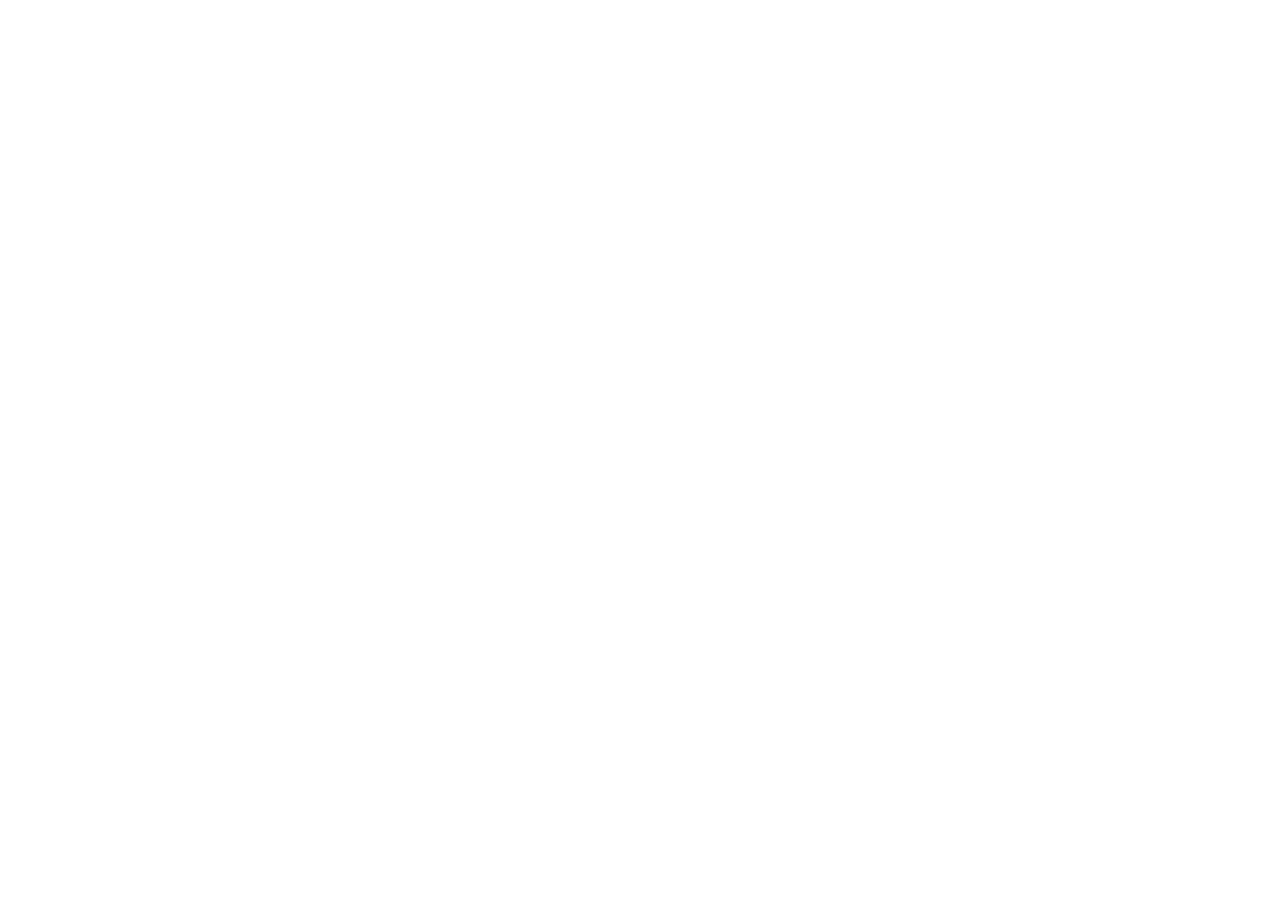
==== My first website/index.html @ 41c188d4 "plan component done" ====
<!DOCTYPE html>
<html lang="en">
<head>
    <meta charset="UTF-8">
    <meta http-equiv="X-UA-Compatible" content="IE=edge">
    <meta name="viewport" content="width=device-width, initial-scale=1.0">
    <title>Document</title>
    <link rel="preconnect" href="https://fonts.googleapis.com">
<link rel="preconnect" href="https://fonts.gstatic.com" crossorigin>
<link href="https://fonts.googleapis.com/css2?family=Inter:wght@400;700&display=swap" rel="stylesheet">
<link rel="stylesheet" href="css/normalise.css">
<link rel="stylesheet" href="css/styles.css">
</head>
<body>

   
</body>
</html>
---- My first website/css/normalise.css ----
/*! normalize.css v8.0.1 | MIT License | github.com/necolas/normalize.css */

/* Document
   ========================================================================== */

/**
 * 1. Correct the line height in all browsers.
 * 2. Prevent adjustments of font size after orientation changes in iOS.
 */

 html {
    line-height: 1.15; /* 1 */
    -webkit-text-size-adjust: 100%; /* 2 */
  }
  
  /* Sections
     ========================================================================== */
  
  /**
   * Remove the margin in all browsers.
   */
  
  body {
    margin: 0;
  }
  
  /**
   * Render the `main` element consistently in IE.
   */
  
  main {
    display: block;
  }
  
  /**
   * Correct the font size and margin on `h1` elements within `section` and
   * `article` contexts in Chrome, Firefox, and Safari.
   */
  
  h1 {
    font-size: 2em;
    margin: 0.67em 0;
  }
  
  /* Grouping content
     ========================================================================== */
  
  /**
   * 1. Add the correct box sizing in Firefox.
   * 2. Show the overflow in Edge and IE.
   */
  
  hr {
    box-sizing: content-box; /* 1 */
    height: 0; /* 1 */
    overflow: visible; /* 2 */
  }
  
  /**
   * 1. Correct the inheritance and scaling of font size in all browsers.
   * 2. Correct the odd `em` font sizing in all browsers.
   */
  
  pre {
    font-family: monospace, monospace; /* 1 */
    font-size: 1em; /* 2 */
  }
  
  /* Text-level semantics
     ========================================================================== */
  
  /**
   * Remove the gray background on active links in IE 10.
   */
  
  a {
    background-color: transparent;
  }
  
  /**
   * 1. Remove the bottom border in Chrome 57-
   * 2. Add the correct text decoration in Chrome, Edge, IE, Opera, and Safari.
   */
  
  abbr[title] {
    border-bottom: none; /* 1 */
    text-decoration: underline; /* 2 */
    text-decoration: underline dotted; /* 2 */
  }
  
  /**
   * Add the correct font weight in Chrome, Edge, and Safari.
   */
  
  b,
  strong {
    font-weight: bolder;
  }
  
  /**
   * 1. Correct the inheritance and scaling of font size in all browsers.
   * 2. Correct the odd `em` font sizing in all browsers.
   */
  
  code,
  kbd,
  samp {
    font-family: monospace, monospace; /* 1 */
    font-size: 1em; /* 2 */
  }
  
  /**
   * Add the correct font size in all browsers.
   */
  
  small {
    font-size: 80%;
  }
  
  /**
   * Prevent `sub` and `sup` elements from affecting the line height in
   * all browsers.
   */
  
  sub,
  sup {
    font-size: 75%;
    line-height: 0;
    position: relative;
    vertical-align: baseline;
  }
  
  sub {
    bottom: -0.25em;
  }
  
  sup {
    top: -0.5em;
  }
  
  /* Embedded content
     ========================================================================== */
  
  /**
   * Remove the border on images inside links in IE 10.
   */
  
  img {
    border-style: none;
  }
  
  /* Forms
     ========================================================================== */
  
  /**
   * 1. Change the font styles in all browsers.
   * 2. Remove the margin in Firefox and Safari.
   */
  
  button,
  input,
  optgroup,
  select,
  textarea {
    font-family: inherit; /* 1 */
    font-size: 100%; /* 1 */
    line-height: 1.15; /* 1 */
    margin: 0; /* 2 */
  }
  
  /**
   * Show the overflow in IE.
   * 1. Show the overflow in Edge.
   */
  
  button,
  input { /* 1 */
    overflow: visible;
  }
  
  /**
   * Remove the inheritance of text transform in Edge, Firefox, and IE.
   * 1. Remove the inheritance of text transform in Firefox.
   */
  
  button,
  select { /* 1 */
    text-transform: none;
  }
  
  /**
   * Correct the inability to style clickable types in iOS and Safari.
   */
  
  button,
  [type="button"],
  [type="reset"],
  [type="submit"] {
    -webkit-appearance: button;
  }
  
  /**
   * Remove the inner border and padding in Firefox.
   */
  
  button::-moz-focus-inner,
  [type="button"]::-moz-focus-inner,
  [type="reset"]::-moz-focus-inner,
  [type="submit"]::-moz-focus-inner {
    border-style: none;
    padding: 0;
  }
  
  /**
   * Restore the focus styles unset by the previous rule.
   */
  
  button:-moz-focusring,
  [type="button"]:-moz-focusring,
  [type="reset"]:-moz-focusring,
  [type="submit"]:-moz-focusring {
    outline: 1px dotted ButtonText;
  }
  
  /**
   * Correct the padding in Firefox.
   */
  
  fieldset {
    padding: 0.35em 0.75em 0.625em;
  }
  
  /**
   * 1. Correct the text wrapping in Edge and IE.
   * 2. Correct the color inheritance from `fieldset` elements in IE.
   * 3. Remove the padding so developers are not caught out when they zero out
   *    `fieldset` elements in all browsers.
   */
  
  legend {
    box-sizing: border-box; /* 1 */
    color: inherit; /* 2 */
    display: table; /* 1 */
    max-width: 100%; /* 1 */
    padding: 0; /* 3 */
    white-space: normal; /* 1 */
  }
  
  /**
   * Add the correct vertical alignment in Chrome, Firefox, and Opera.
   */
  
  progress {
    vertical-align: baseline;
  }
  
  /**
   * Remove the default vertical scrollbar in IE 10+.
   */
  
  textarea {
    overflow: auto;
  }
  
  /**
   * 1. Add the correct box sizing in IE 10.
   * 2. Remove the padding in IE 10.
   */
  
  [type="checkbox"],
  [type="radio"] {
    box-sizing: border-box; /* 1 */
    padding: 0; /* 2 */
  }
  
  /**
   * Correct the cursor style of increment and decrement buttons in Chrome.
   */
  
  [type="number"]::-webkit-inner-spin-button,
  [type="number"]::-webkit-outer-spin-button {
    height: auto;
  }
  
  /**
   * 1. Correct the odd appearance in Chrome and Safari.
   * 2. Correct the outline style in Safari.
   */
  
  [type="search"] {
    -webkit-appearance: textfield; /* 1 */
    outline-offset: -2px; /* 2 */
  }
  
  /**
   * Remove the inner padding in Chrome and Safari on macOS.
   */
  
  [type="search"]::-webkit-search-decoration {
    -webkit-appearance: none;
  }
  
  /**
   * 1. Correct the inability to style clickable types in iOS and Safari.
   * 2. Change font properties to `inherit` in Safari.
   */
  
  ::-webkit-file-upload-button {
    -webkit-appearance: button; /* 1 */
    font: inherit; /* 2 */
  }
  
  /* Interactive
     ========================================================================== */
  
  /*
   * Add the correct display in Edge, IE 10+, and Firefox.
   */
  
  details {
    display: block;
  }
  
  /*
   * Add the correct display in all browsers.
   */
  
  summary {
    display: list-item;
  }
  
  /* Misc
     ========================================================================== */
  
  /**
   * Add the correct display in IE 10+.
   */
  
  template {
    display: none;
  }
  
  /**
   * Add the correct display in IE 10.
   */
  
  [hidden] {
    display: none;
  }
---- My first website/css/styles.css ----
/* DRY principal in coding 
Dont repeat yourself */
/* In object oriented css we seperate
structure from skin
- The skin includes color of the text and
background color 
- The structure includes the structural 
codes */

/* Step 1 define the colour pallete of this site. */
:root{
    --color-primary: #2584ff;
    --color-secondary: #00d9ff;
    --color-accent: #ff3400;
    --color-headings: #1b0760;
    --color-body: #918ca4;
    --color-border: #ccc;
    --border-radius: 30px;
}


/* we select all elements, and all elements which are inserted
after and before them, and we set the box-sizing to border box
*/
*, 
*::after, 
*::before {
box-sizing: border-box;
}

/* Step 2 define the typography of this site */
/* text colour, font-family, font-size 
of the body, heading elements */

html{
    /* 62.5% of 16px = 10px */
    font-size: 62.5%;
}

body{
    font-family: Inter, Arial, Helvetica, sans-serif;
    color: var(--color-body);
    font-size: 2.4rem;
    line-height: 1.5;
}

h1, h2, h3 {
    color: var(--color-headings);
    margin-bottom: 1rem;
}

h1{
    font-size: 7rem;
}

h2{
    font-size: 4rem;
}

h3{
    font-size: 3rem;
}

p{
    margin-top: 0;
}

/* we start building the website 
focusing on mobile, then we write 
media queries for 768px (tablets)
and then 1024px (desktop) */

/* Font-sizes are larger for mobile 
screens, and font sizes are smaller for 
tablet and desktop screens, 
(idea, here is as the screen gets larger, 
more content can fit in
so the font size gets smaller) */

@media screen and (min-width: 1024px){
body{
    font-size: 1.8rem;

}

h1{
    font-size: 8rem;
}

h2{
    font-size: 4rem;
}

h3{
    font-size: 2.4rem;
}
}

/* good thing,
 no one would ever have a problem if 
we reused these codes anywhere else */


/* Step 3 */
/* Complete a component of the site */
/* The links component */

a{
    text-decoration: none;
}

.link{
    color: var(--color-accent);
    text-transform: uppercase;
    font-size: 2rem;
    font-weight: bold;
    padding: .9rem;
    border-radius: 2rem;
}     

.link:hover{
    color: black;
    background-color: var(--color-accent);
    border-radius: 2rem;
    transition: 0.3s;
   padding: .9rem;

}

@media screen and (min-width:1024px) {
    .link{
        font-size: 1.5rem;
        
    }
}

/* Step 4 */
/* Focusing on another component */
/* the badge component */

/* in web development, see the smallest
thing you can build in the site, then 
start from there... */

/* what gives us the exact values for 
font sizes, padding, margin, is 
EXPERIMENTATION... JUST EXPERIMENT YOURSELF
AND FIND IT. THATS IT. */


/* this is the structure of the badge */
.badge{
    border-radius: 20px;
    padding: .5rem 2rem;
    font-weight: bold;
    white-space: nowrap;
    font-size: 2rem;
}

/* These are the skins */
.badge--primary{
    background: var(--color-primary);
    color: #fff;
}

.badge--secondary{
    background: var(--color-secondary);
    color: #fff;
}

.badge--small{
    font-size: 1.6rem;
    padding: .5rem 1.5rem;
}

/* this is the media query */
@media screen and (min-width: 1024px) {
    .badge{
        font-size: 1.5rem;

    }

    .badge--small{
        font-size: 1.2rem;
    }
}

/* step 5 List component */
/* - setting the list style to none, 
gets rid of the default bullet points */

/* - padding left we set to zero 
to get rid of the padding which all browsers 
are applied to by default */

.list{
    list-style: none;
    padding-left: 0;
    color: var(--color-headings);
}

/* this means, if we have a list item
inside the list--inline we want to display
it as inline-block, 
(if we set this to inline only 
we wont be able to give it margin) */
.list--inline .list__item{
    display: inline-block;
    margin-right: 2rem;
}

/* the list style image is used to replace
bullet point icons with images*/

/* just set the list style image to a 
image and then apply that class to the 
<ul> and all the decending <li> items 
will have that image as the bullet point */

/* we applied 3rem left padding bc, if we dont
apply it, the ticks are off the screen. */
.list--tick{
    list-style-image: url(../images/tick.svg);
    padding-left: 3rem;
}

/* should we change the padding or the 
margin?
experimenting is your friend paul. */
.list--tick .list__item{
padding-left: 0.5rem;
margin-bottom: 1rem;
}
 
/* you might not have a full plan 
of how you are going to make things 
work, when you start, but as you start
you want to put effort in solving, problms
which come across you. */

@media screen and (min-width: 1024px){
    .list--tick .list__item{
        padding-left: 0;
    }
}

/* step 6 icons */
.icon{
    width: 40px;
    height: 40px;
}

/* the fill property only applies to 
svg images*/
.icon--primary{
    fill: var(--color-primary);
}

/* spans are inline elements 
width and height property does not apply 
to inline elements.
so we change the display to 
inline-block */

/* for aligning the icon at the center 
we change the inline-block to inline-flex */

/* we use justify content for horizontal alignment */
/* we use the align items for vertical alignment */
.icon-container{
    background: #f3f9fa;
    width: 64px;
    height: 64px;
    border-radius: 100%;
    display: inline-flex;
    justify-content: center;
    align-items: center;
}


/* step 7 */
/* The Buttons */

/* Button Structure */
.btn{
    font-size: 1.8rem;
    font-weight: 600;
    text-transform: uppercase;
    margin: 1rem 0;
    padding: 2rem 3rem;
    border: 0;
    border-radius: 40px;
    white-space: nowrap;
    cursor: pointer;
    text-align: center;
}

/* button skin */
.btn--primary {
background: var(--color-primary);
color: #fff;
}

.btn--primary:hover{
    background: black;
    transition: 0.3s;
} 


/* button secondary and hover */
.btn--secondary{
    background: var(--color-secondary);
    color: #fff;
}

.btn--secondary:hover{
    background: black;
    transition: 0.3s;
} 

/* button accent and hover */
.btn--accent{
    background: var(--color-accent);
    color: #fff;
}

.btn--accent:hover{
    background: black;
    transition: 0.3s;
} 


/* button white and hover*/
.btn--white{
    background: #fff;
    color: var(--color-headings);
    border: solid 1px;
}

.btn--white:hover{
    background: black;
    color: #fff;
    transition: 0.3s;
} 

/* a block button is a button which takes up the 
entire width space of the screen */
.btn--block{
  width: 100%;
  display: inline-block;
}

@media screen and (min-width:1024px) {
    .btn {
        font-size: 1.5rem;
    }
}
 

/* step 8 */
/* input component */
/* we set the outline to zero, to remove the browser border 
on input elements. */
.input{
    padding: 1.5rem 3.5rem;
    border: 1px solid var(--color-headings);
    border-radius: 1px solid var(--border-radius);
    outline: 0;
    color: var(--color-headings);
    font-size: 2rem;
}

/* This is a special code for placeholders */
::placeholder{
    color: #cdcbd7;
}

/* we set display to flex, to make the 
input component grow and take all the available 
space */
.input-group{
    border: 1px solid var(--color-border);
    border-radius: var(--border-radius);
    display: flex;
}

/* This input component now is a flex item since 
we set the parent div to display flex. 
when we set the flex grow to 1 it means take all the 
available space */
.input-group .input{
    border: 0;
    flex-grow: 1;
    padding: 1.5rem 1rem;
}

.input-group .btn{
    margin: 4px;
}


@media screen and (min-width:1024px) {
    .input{
        font-size: 1.5rem;
    }
}

 /* Card */
 .card {
     border-radius: 7px;
     /* first two zeros are for horizontal and vertical offset, 20px is for blurring
     the shadow, 10px for spreading the shadow, and then we have the colour. */
     box-shadow: 0 0 20px 10px #f3f3f3;
     /* the point we gave the whole .card div the border radius, we made the corners 
     round.
     and the point we gave the .card__header div a background colour, it grew larger
     than its parent, .card div, so it lost the round corners.
     THAT IS CALLED OVERFLOW. 
     so we set the overflow to hidden. */
     overflow: hidden;

 }
  
 /* think of the component like a human. 
 it has the skelaton, the flesh. focus on the skelaton first
 come to flesh later. */

 .card__header, 
 .card__body{
     padding: 2rem 3rem;
 }

 .card--primary .card__header {
   background: var(--color-primary);
   color: #fff;
 }

 .card--secondary .card__header {
    background: var(--color-secondary);
    color: #fff;
  }
 
.card--secondary .badge--secondary {
   background: #02cdf1;
}

  /* Plans */
.plan__name{
    color: #fff;
    margin: 0;
    font-weight: 500;
    font-size: 2.4rem;
}

.plan__price{
    font-size: 6rem;
}

.plan__billing-cycle{
    font-size: 2.4rem;
    font-weight: 300;
    opacity: .8;
}

/* How the hell do anyone remember all these numbers???
well you dont need to remember them.
Just know what you are trying to build and in the chrome 
dev tools you can experiment and get the values which suits
you... */

.plan__description {
    font-size: 2rem;
    font-weight: 300;
    letter-spacing: 1px;
    display: block;
}

.plan .list__item {
    margin-bottom: 2rem;
}

.plan--popular 

/* Notice how we only changed the font-size for this media 
query. */


/*relative and absolute positioning*/
/*to move a decendent element with absolute potioning
the parent */
.plan--popular .card__header{
    position: relative;
}

/* before the card header of the plan popular */
.plan--popular .card__header::before {
    content: url(../images/popular.svg);
    width: 40px;
    /* img element is a inline element, so we change the display 
    to inline block */
    display: inline-block;
    position: absolute;
     /* with negative pixels here we are moving the popular image 
     upwards */
    top: -6px;
    /* take 5% width from the right 
    (take 5% from the whole width of the card)  */
    right: 5%;
}

@media screen and (min-width: 1024px) {
    .plan__name {
        font-size: 1.4rem;
    }

    .plan__price {
        font-size: 5rem;
    }

    .plan__billing-cycle {
        font-size: 1.6rem;
    }

    .plan__description {
        font-size: 1.7rem;
    } 
}

/* popular badge */
 /* the text the colours, the background
 colour can be set with html and css, but for anything 
 extra, we use images and svg images */

/* media component */
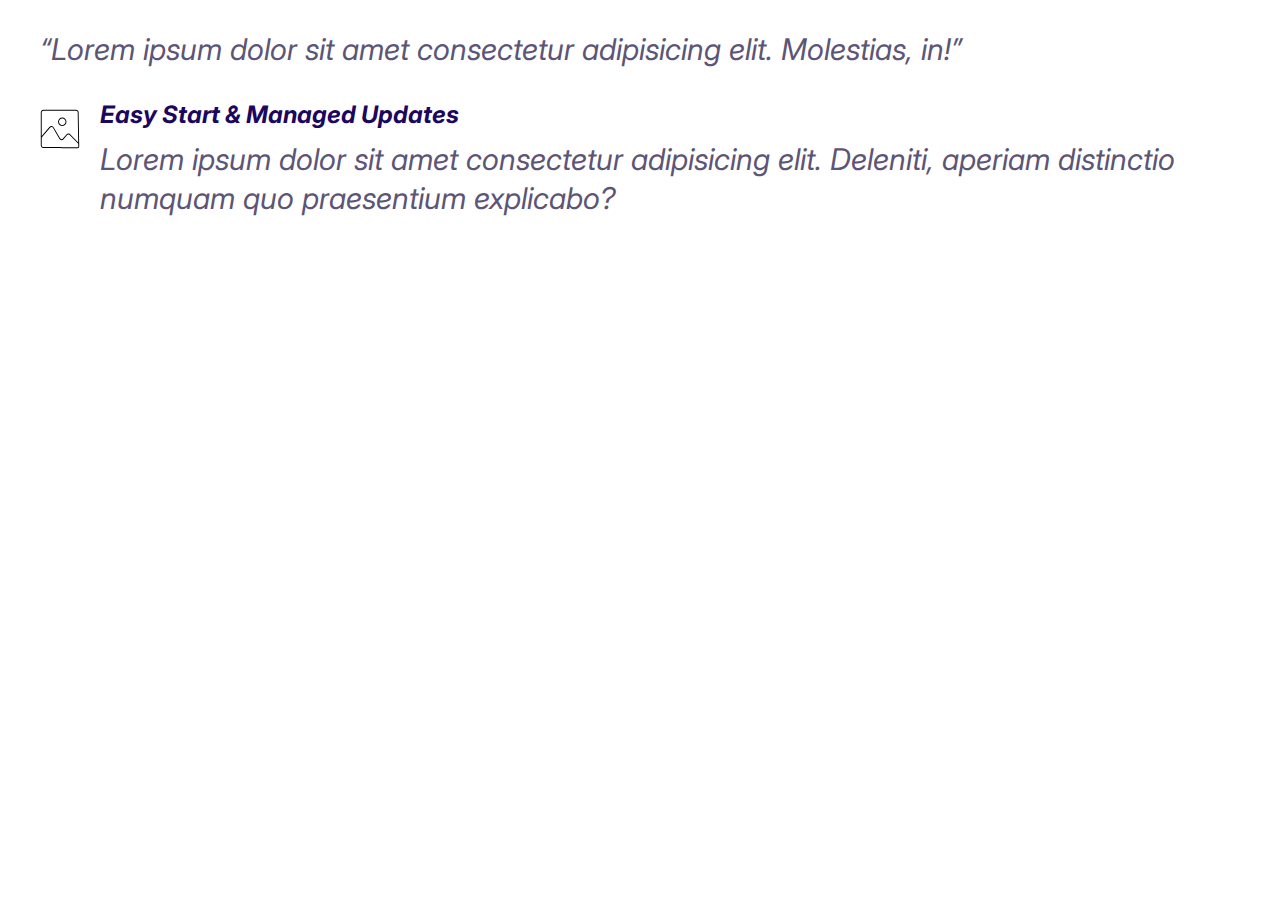
==== commit 7357b54a: "somecompoenenr" ====
--- a/My first website/index.html
+++ b/My first website/index.html
@@ -13,6 +13,27 @@
 </head>
 <body>
 
-   
+<blockquote class="quote">
+    <p class="quote__text">Lorem ipsum dolor sit amet consectetur adipisicing elit. Molestias, in!</p>
+<footer>
+     <!-- Full media object-->
+<div class="media">
+    <!--media image-->
+    <div class="media__image"> 
+        <!--icon template copy pasted-->
+            <svg class="icon">
+                <use xlink:href="images/sprite.svg#snap"></use>
+            </svg>
+    </div>
+    <!--media component copy pasted-->
+    <!--media body-->
+    <div class="media__body">
+      <h3 class="media__title">Easy Start & Managed Updates</h3>
+      <p>Lorem ipsum dolor sit amet consectetur adipisicing elit. Deleniti, aperiam distinctio numquam quo praesentium explicabo?</p>
+    </div>
+</div>
+</footer>
+</blockquote>
+
 </body>
 </html>
--- a/My first website/css/styles.css
+++ b/My first website/css/styles.css
@@ -16,6 +16,7 @@
     --color-body: #918ca4;
     --color-border: #ccc;
     --border-radius: 30px;
+    --color-body-darker:  #5c5577;
 }
 
 
@@ -532,17 +533,46 @@
  extra, we use images and svg images */
 
 /* media component */
-
-
-
-
-
-
-
-
-
-
-
+.media {
+    display: flex;
+    /*when we set the display to flex, we can layout these 
+    elements horizontally*/
+}
+
+/*when we inspect in chrome dev tools, we saw a unneccesary
+margin top of 30px, so we set it to zero*/
+.media__title{
+    margin-top: 0;
+}
+
+.media__body {
+    margin: 0 2rem;
+}
+
+.media__image {
+    margin-top: 1rem;
+}
+
+/*Quote component*/
+.quote {
+    font-size: 3rem;
+    font-style: italic;
+    color: var(--color-body-darker);
+    line-height: 1.3;
+}
+
+/*rather than writing the quotes in html we do this 
+in css with these codes*/
+ .quote__text::before {
+     content: open-quote;
+ }
+
+ .quote__text::after {
+    content: close-quote;
+}
+
+/*in web developing first we create 
+components, then we create sections.*/
 
 
 
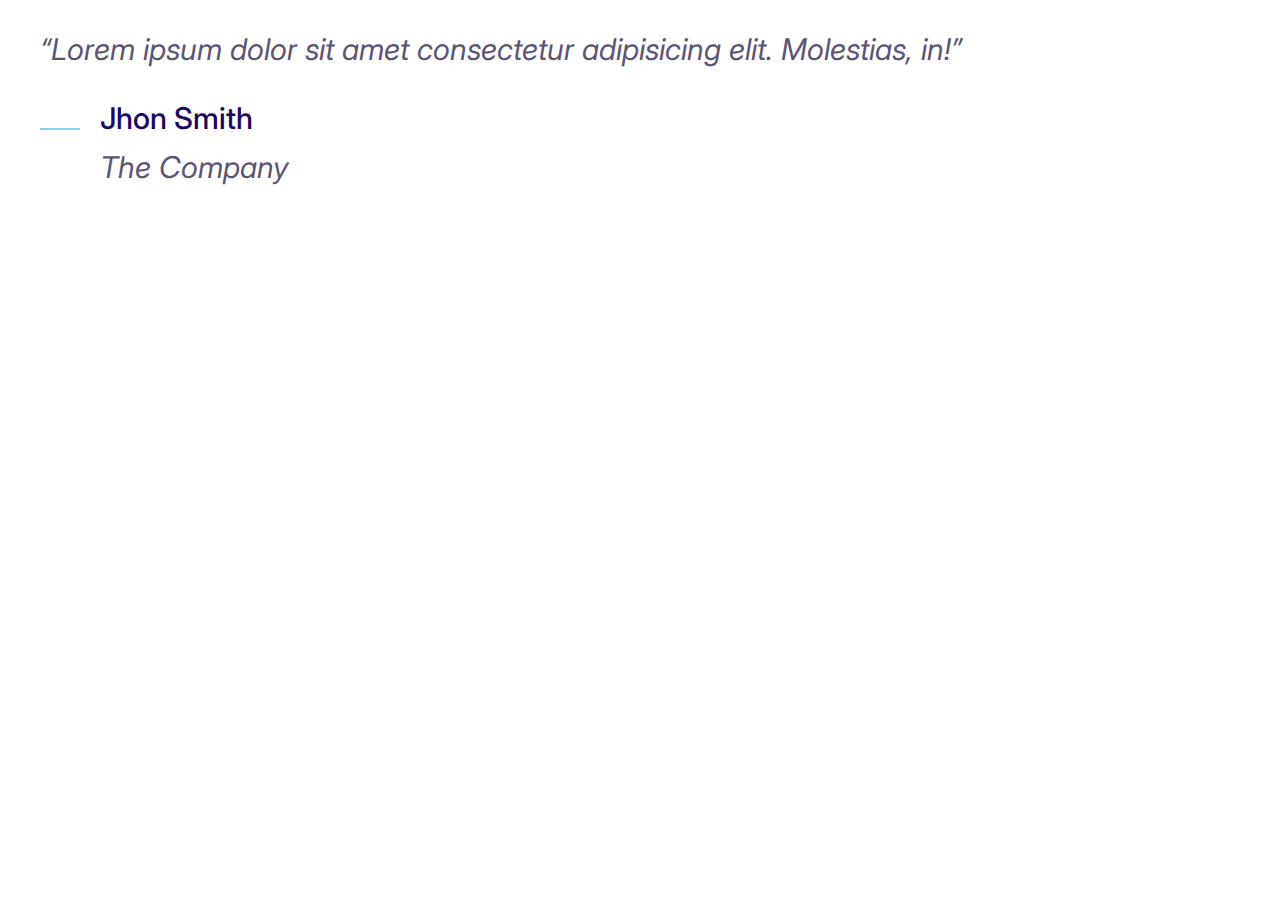
==== commit 70736b1e: "ABC" ====
--- a/My first website/index.html
+++ b/My first website/index.html
@@ -13,6 +13,8 @@
 </head>
 <body>
 
+    <!-- /*06:04 of lesson 21*/ -->
+
 <blockquote class="quote">
     <p class="quote__text">Lorem ipsum dolor sit amet consectetur adipisicing elit. Molestias, in!</p>
 <footer>
@@ -21,19 +23,21 @@
     <!--media image-->
     <div class="media__image"> 
         <!--icon template copy pasted-->
-            <svg class="icon">
-                <use xlink:href="images/sprite.svg#snap"></use>
+            <svg class="icon icon--primary">
+                <use xlink:href="images/sprite.svg#line"></use>
             </svg>
     </div>
     <!--media component copy pasted-->
     <!--media body-->
     <div class="media__body">
-      <h3 class="media__title">Easy Start & Managed Updates</h3>
-      <p>Lorem ipsum dolor sit amet consectetur adipisicing elit. Deleniti, aperiam distinctio numquam quo praesentium explicabo?</p>
+      <h3 class="media__title quote__author">Jhon Smith</h3>
+      <p>The Company</p>
     </div>
 </div>
 </footer>
 </blockquote>
 
+
+
 </body>
 </html>
--- a/My first website/css/styles.css
+++ b/My first website/css/styles.css
@@ -574,9 +574,13 @@
 /*in web developing first we create 
 components, then we create sections.*/
 
-
-
-
+.quote__author{
+    font-size: 3rem;
+    font-weight: 500;
+    font-style: normal;
+}
+
+/*06:04 of lesson 21*/
 
 
 
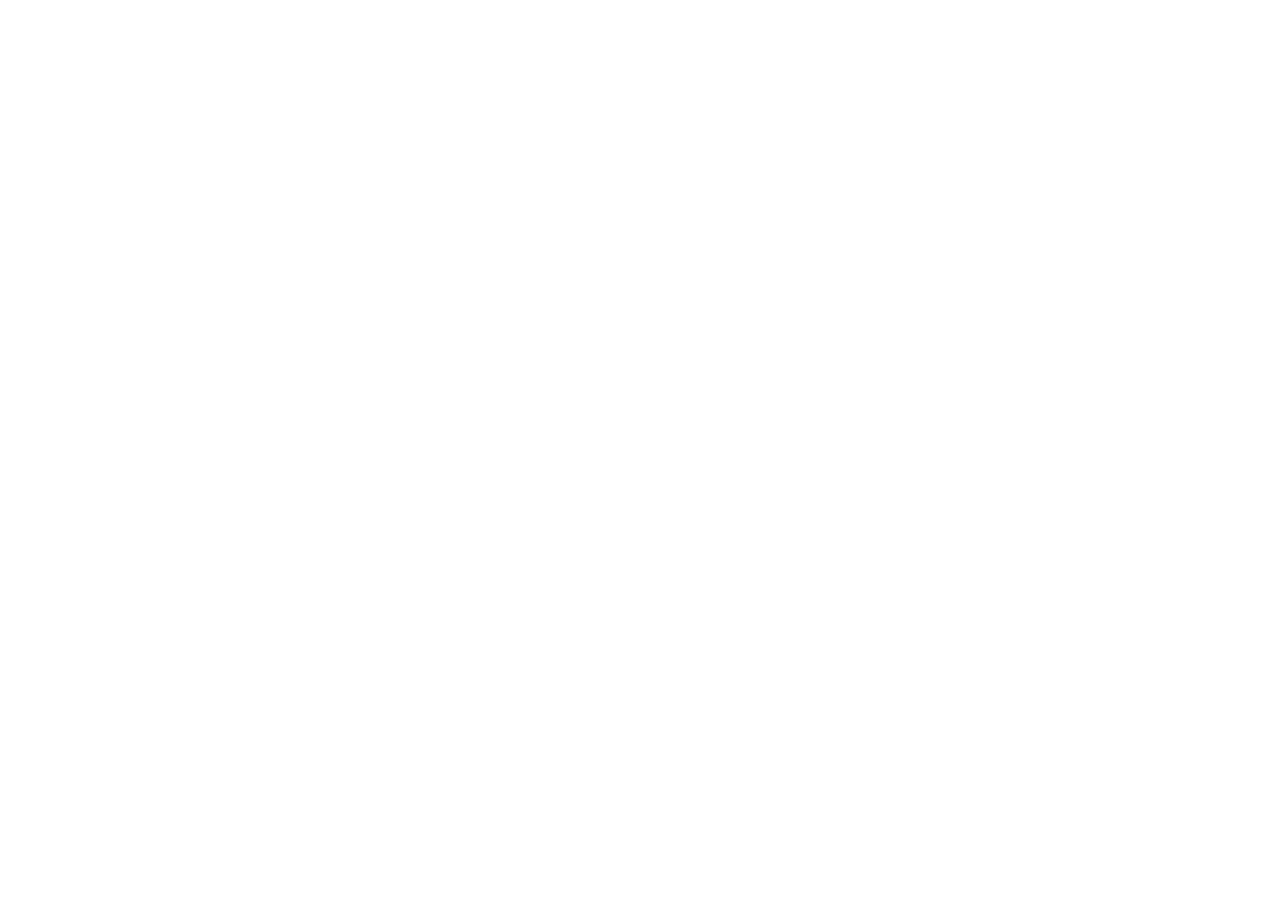
==== commit 4d6465f0: "Grids lesson 22 begining" ====
--- a/My first website/index.html
+++ b/My first website/index.html
@@ -13,31 +13,6 @@
 </head>
 <body>
 
-    <!-- /*06:04 of lesson 21*/ -->
-
-<blockquote class="quote">
-    <p class="quote__text">Lorem ipsum dolor sit amet consectetur adipisicing elit. Molestias, in!</p>
-<footer>
-     <!-- Full media object-->
-<div class="media">
-    <!--media image-->
-    <div class="media__image"> 
-        <!--icon template copy pasted-->
-            <svg class="icon icon--primary">
-                <use xlink:href="images/sprite.svg#line"></use>
-            </svg>
-    </div>
-    <!--media component copy pasted-->
-    <!--media body-->
-    <div class="media__body">
-      <h3 class="media__title quote__author">Jhon Smith</h3>
-      <p>The Company</p>
-    </div>
-</div>
-</footer>
-</blockquote>
-
-
 
 </body>
 </html>
--- a/My first website/css/styles.css
+++ b/My first website/css/styles.css
@@ -1,3 +1,6 @@
+/* Either get the developer job or die trying
+i wont be alive as a loser NO WAY!!! */
+
 /* DRY principal in coding 
 Dont repeat yourself */
 /* In object oriented css we seperate
@@ -578,13 +581,41 @@
     font-size: 3rem;
     font-weight: 500;
     font-style: normal;
-}
-
-/*06:04 of lesson 21*/
-
-
-
-
+    margin-bottom: 0;
+}
+
+
+/* why we have these codes is because we are trying our 
+page to look like the photoshop model... 
+without a model you dont build a page...
+Have the complete picture of what you want to build...
+build the components... 
+then build the entire section... */
+.quote__organization{
+    color: var(--color-headings);
+    opacity: .4;
+    font-size: 2rem;
+    font-style: normal;
+}
+
+.quote__line {
+    position: relative;
+    bottom: 10px;
+}
+
+@media screen and (min-width: 1024px) {
+    .quote{
+        font-size: 2rem;
+    }
+    .quote__author {
+        font-size: 2.4rem;
+    }
+    .quote__organization {
+        font-size: 1.6rem;
+    }
+}
+
+/* Grid Component */
 
 
 
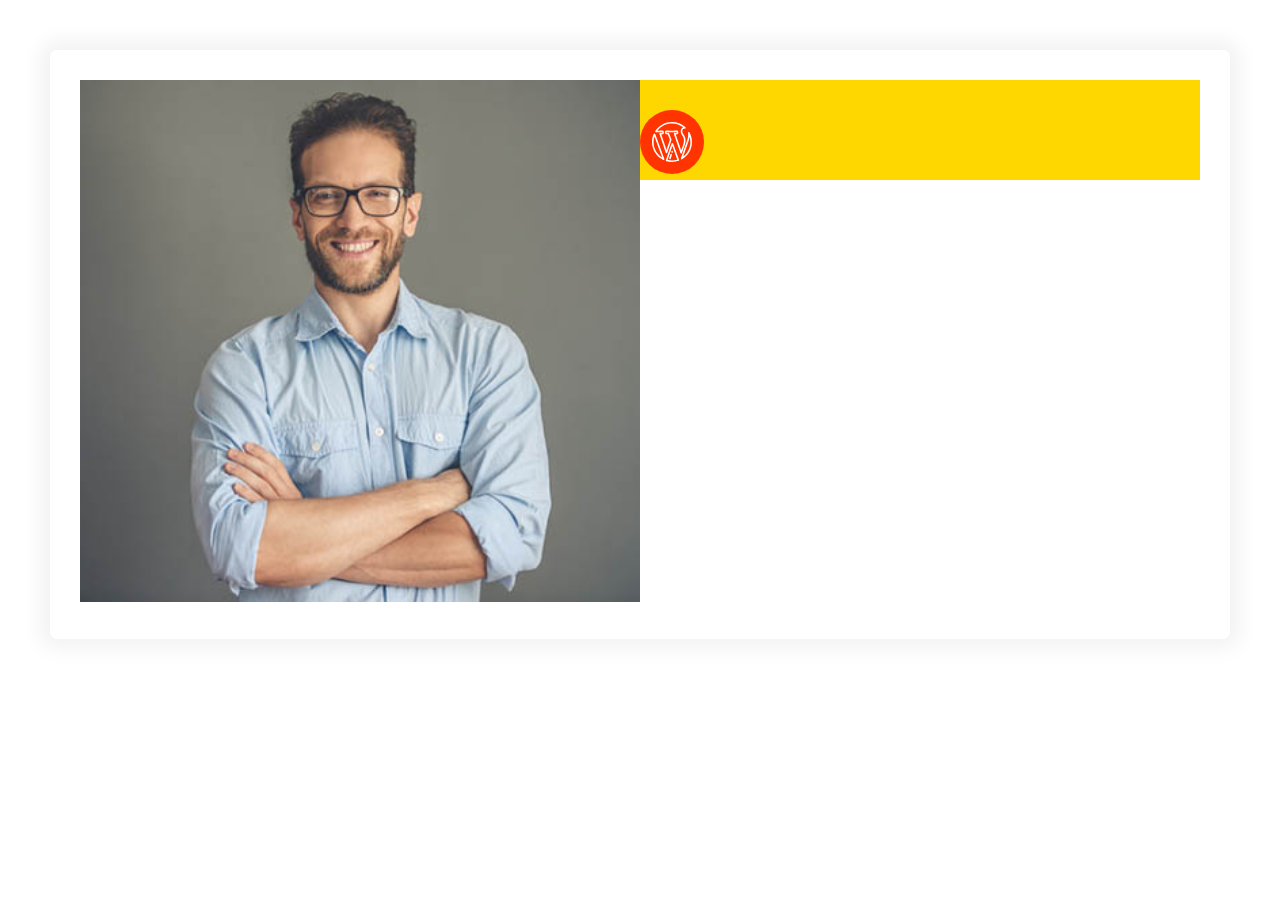
==== commit 848f16e7: "Testimonials done" ====
--- a/My first website/index.html
+++ b/My first website/index.html
@@ -11,8 +11,27 @@
 <link rel="stylesheet" href="css/normalise.css">
 <link rel="stylesheet" href="css/styles.css">
 </head>
-<body>
 
+<body style="padding: 5rem;">
+
+<div class="card testimonial">
+    <div class="grid grid--1x2">
+        <div class="testimonial__image">
+            <img 
+            class="testimonial__image" 
+            src="images/testimonial.jpg" 
+            alt="a smiling customer">
+
+            <span class="icon-container icon-container--accent">
+                <svg class="icon icon--white">
+                    <use xlink:href="images/sprite.svg#wordpress"></use>
+                </svg>
+            </span>
+        </div>    
+
+        <div style="height: 100px; background: gold;"></div>
+    </div>
+</div>
 
 </body>
 </html>
--- a/My first website/css/styles.css
+++ b/My first website/css/styles.css
@@ -254,12 +254,21 @@
     height: 40px;
 }
 
+.icon--small{
+    width: 30px;
+    height: 30px;
+}
+ 
 /* the fill property only applies to 
 svg images*/
 .icon--primary{
     fill: var(--color-primary);
 }
 
+.icon--white{
+    fill: #fff;
+}
+  
 /* spans are inline elements 
 width and height property does not apply 
 to inline elements.
@@ -281,7 +290,10 @@
     align-items: center;
 }
 
-
+.icon-container--accent{
+    background: var(--color-accent);
+
+}
 /* step 7 */
 /* The Buttons */
 
@@ -616,93 +628,148 @@
 }
 
 /* Grid Component */
-
-
-
-
-
-
-
-
-
-
-
-
-
-
-
-
-
-
-
-
-
-
-
-
-
-
-
-
-
-
-
-
-
-
-
-
-
-
-
-
-
-
-
-
-
-
-
-
-
-
-
-
-
-
-
-
-
-
-
-
-
-
-
-
-
-
-
-
-
-
-
-
-
-
-
-
-
-
-
-
-
-
-
-
-
-
-
+.grid{
+    display: grid;
+}
+
+@media screen and (min-width: 768px) {
+.grid--1x2 {
+    grid-template-columns: repeat(2, 1fr);
+}    
+}
+
+@media screen and (min-width: 1024px) {
+    .grid--1x3 {
+        grid-template-columns: repeat(3, 1fr);
+    }    
+    }
+
+
+/* Testimonials */
+
+.testimonial {
+    padding: 3rem;
+}
+
+.testimonial__image {
+    position: relative;
+}
+
+.testimonial__image {
+    width: 100%;
+}
+
+.testimonial__image > .icon-container {
+    position: absolute;
+    top: 3rem;
+    right: -32;
+}
+
+@media screen and (min-width: 768px) {
+    .testimonial .quote,
+    .testimonial .quote__author
+    {
+        font-size: 2.4rem;
+    }
+
+    .testimonial .quote {
+        margin-left: 6rem;
+    }
+}
  
 
 
+
+
+
+
+
+
+
+
+
+
+
+
+
+
+
+
+
+
+
+
+
+
+
+
+
+
+
+
+
+
+
+
+
+
+
+
+
+
+
+
+
+
+
+
+
+
+
+
+
+
+
+
+
+
+
+
+
+
+
+
+
+
+
+
+
+
+
+
+
+
+
+
+
+
+
+
+
+
+
+
+
+
+
+
+
+
+
+
+
+
+
+ 
+
+
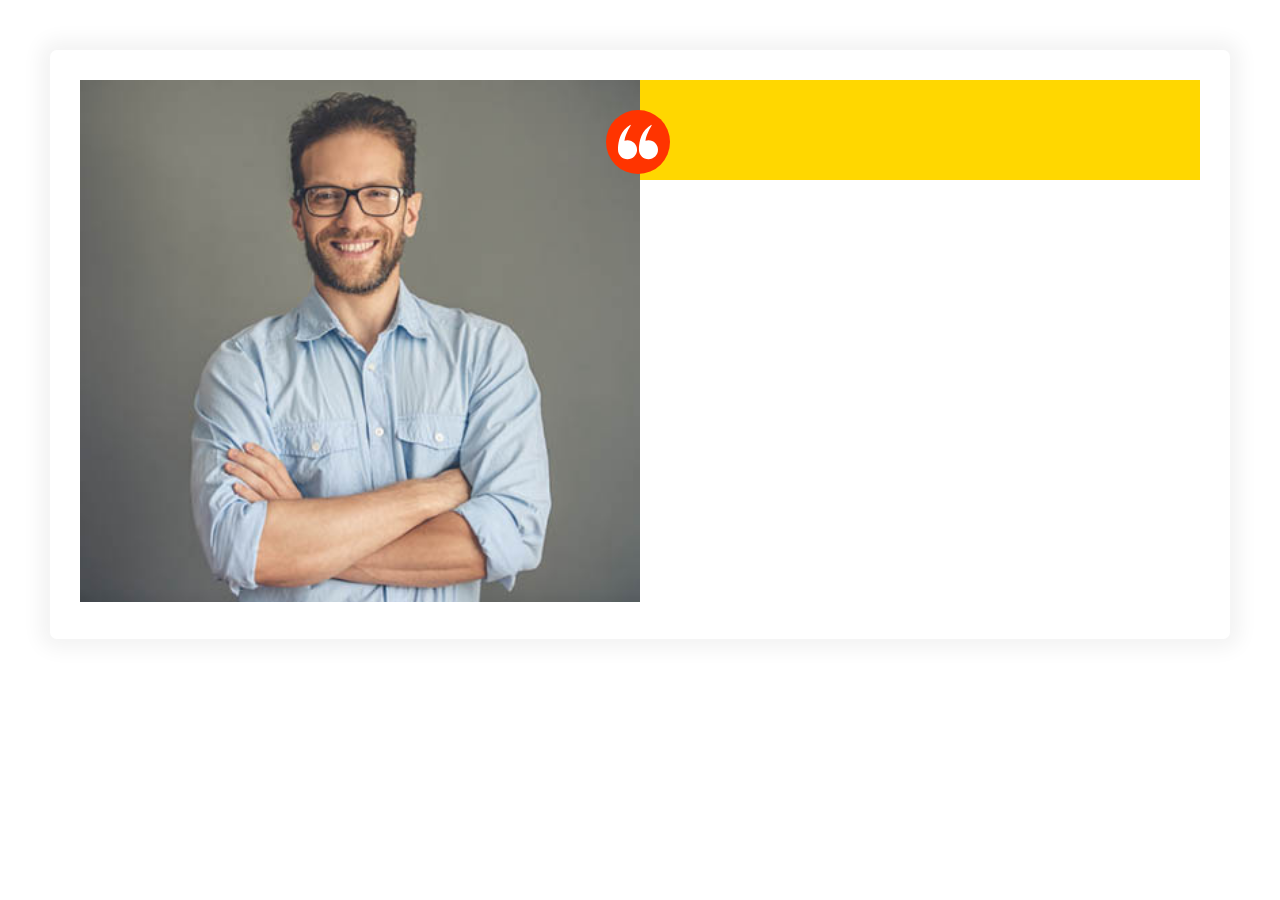
==== commit ff50b394: "lesson 23 done" ====
--- a/My first website/index.html
+++ b/My first website/index.html
@@ -17,14 +17,13 @@
 <div class="card testimonial">
     <div class="grid grid--1x2">
         <div class="testimonial__image">
-            <img 
-            class="testimonial__image" 
+            <img  
             src="images/testimonial.jpg" 
             alt="a smiling customer">
 
             <span class="icon-container icon-container--accent">
                 <svg class="icon icon--white">
-                    <use xlink:href="images/sprite.svg#wordpress"></use>
+                    <use xlink:href="images/sprite.svg#quotes"></use>
                 </svg>
             </span>
         </div>    
--- a/My first website/css/styles.css
+++ b/My first website/css/styles.css
@@ -655,14 +655,14 @@
     position: relative;
 }
 
-.testimonial__image {
+.testimonial__image > img {
     width: 100%;
 }
 
 .testimonial__image > .icon-container {
     position: absolute;
     top: 3rem;
-    right: -32;
+    right: -3rem;
 }
 
 @media screen and (min-width: 768px) {
@@ -770,6 +770,7 @@
 
 
 
+
  
 
 
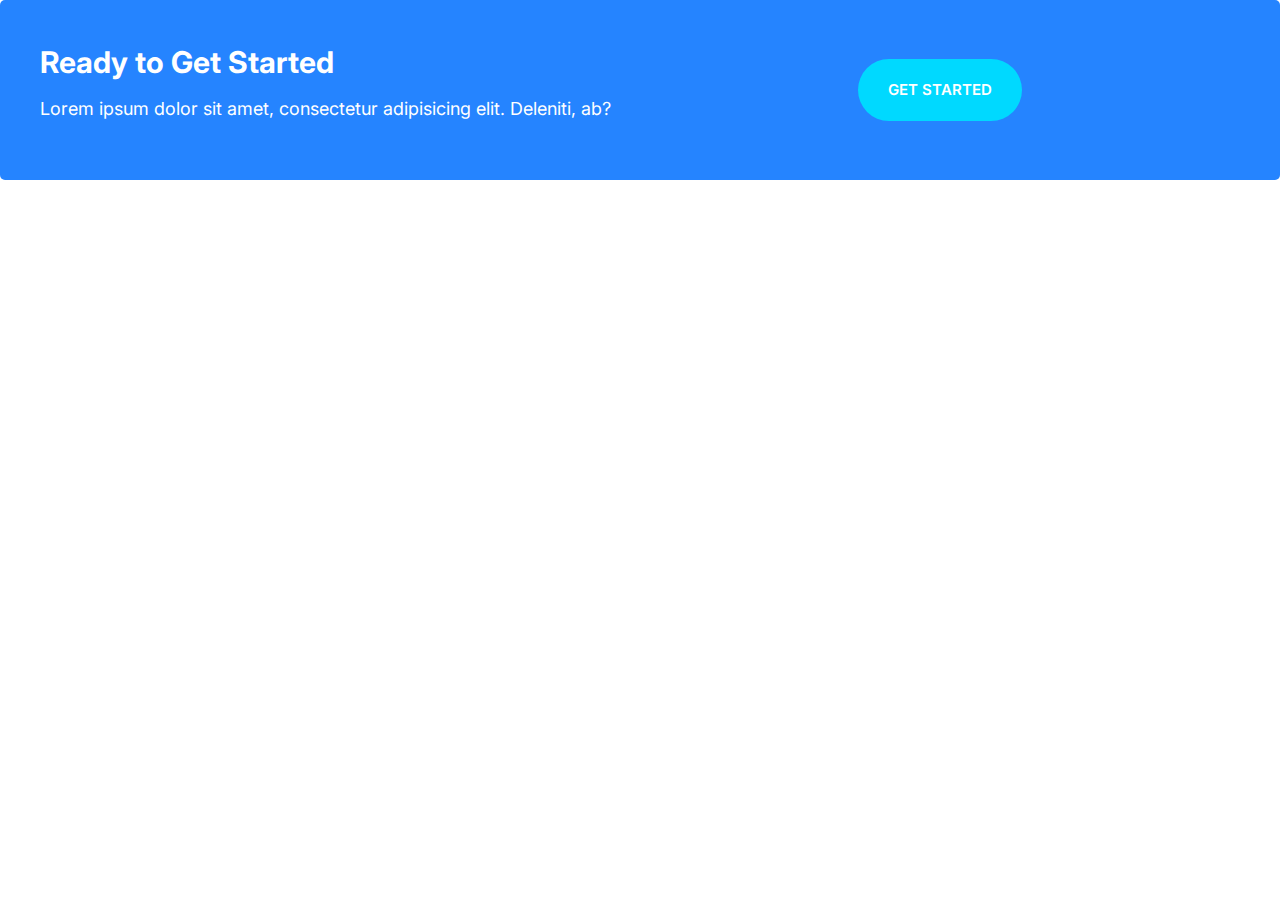
==== commit b578b11e: "28.5.2022" ====
--- a/My first website/index.html
+++ b/My first website/index.html
@@ -12,23 +12,17 @@
 <link rel="stylesheet" href="css/styles.css">
 </head>
 
-<body style="padding: 5rem;">
 
-<div class="card testimonial">
+
+<body>
+
+<div class="callout callout--primary">
     <div class="grid grid--1x2">
-        <div class="testimonial__image">
-            <img  
-            src="images/testimonial.jpg" 
-            alt="a smiling customer">
-
-            <span class="icon-container icon-container--accent">
-                <svg class="icon icon--white">
-                    <use xlink:href="images/sprite.svg#quotes"></use>
-                </svg>
-            </span>
-        </div>    
-
-        <div style="height: 100px; background: gold;"></div>
+        <div class="callout__content">
+            <h2 class="callout__heading">Ready to Get Started</h2>
+            <p>Lorem ipsum dolor sit amet, consectetur adipisicing elit. Deleniti, ab?</p>
+        </div>
+        <a href="#" class="btn btn--secondary">Get Started</a>
     </div>
 </div>
 
--- a/My first website/css/styles.css
+++ b/My first website/css/styles.css
@@ -358,6 +358,12 @@
     color: #fff;
     transition: 0.3s;
 } 
+
+/* reusable code for adding padding to a wider button */
+.btn-streched{
+    padding-left: 6rem;
+    padding-right: 6rem;
+}
 
 /* a block button is a button which takes up the 
 entire width space of the screen */
@@ -628,9 +634,24 @@
 }
 
 /* Grid Component */
+
+.gird{
+    display: grid;
+}
+
 .grid{
     display: grid;
 }
+
+@media screen and (min-width: 768px) {
+    .grid--1x2 {
+        grid-template-columns: repeat(2, 1fr);
+    }
+}
+/* repeat 2x1fr means take the entire width of the screen 
+and slice it in half.
+1fr means entire widht of the screen.
+2x1fr means 2x entire width of the screen. */
 
 @media screen and (min-width: 768px) {
 .grid--1x2 {
@@ -641,12 +662,24 @@
 @media screen and (min-width: 1024px) {
     .grid--1x3 {
         grid-template-columns: repeat(3, 1fr);
+    }
+}
+
+@media screen and (min-width: 1024px) {
+    .grid--1x3 {
+        grid-template-columns: repeat(3, 1fr);
     }    
     }
-
+/* Testimonial section */
+.testimonial {
+    padding: 3rem;
+}
+
+.testimonial__image {
+    width: 100%;
+}
 
 /* Testimonials */
-
 .testimonial {
     padding: 3rem;
 }
@@ -677,94 +710,48 @@
     }
 }
  
-
-
-
-
-
-
-
-
-
-
-
-
-
-
-
-
-
-
-
-
-
-
-
-
-
-
-
-
-
-
-
-
-
-
-
-
-
-
-
-
-
-
-
-
-
-
-
-
-
-
-
-
-
-
-
-
-
-
-
-
-
-
-
-
-
-
-
-
-
-
-
-
-
-
-
-
-
-
-
-
-
-
-
-
-
-
-
-
+/* callout */
+.callout{
+    padding: 4rem;
+    border-radius: 5px;
+}
+
+.callout--primary{
+    background: var(--color-primary);
+    color: white;
+}
+
+.callout__heading{
+    color: #fff;
+    margin-top: 0;
+    font-size: 3rem;
+}
+
+.callout .btn{
+    /* if we have display : grid; we have justify items
+    for horizontal alignment, and allign items for 
+    vertical alignment...
+    default value of these properties is strech..
+    Here we use justify self for horizontal alignment
+    and align self for vertical allignment... */
+    justify-self: center;
+    align-self: center;
+}
+
+/* we set this text align for mobiles */
+.callout__content{
+    text-align: center;
+}
+
+/* for tablets we set the text align to left */
+@media screen and (min-width: 768px) {
+    .callout__content{
+        text-align: left;
+    }
+    .callout .btn {
+        
+    } 
+}
 
 
 
@@ -774,3 +761,19 @@
  
 
 
+
+
+
+
+
+
+
+
+
+
+
+
+
+
+
+
